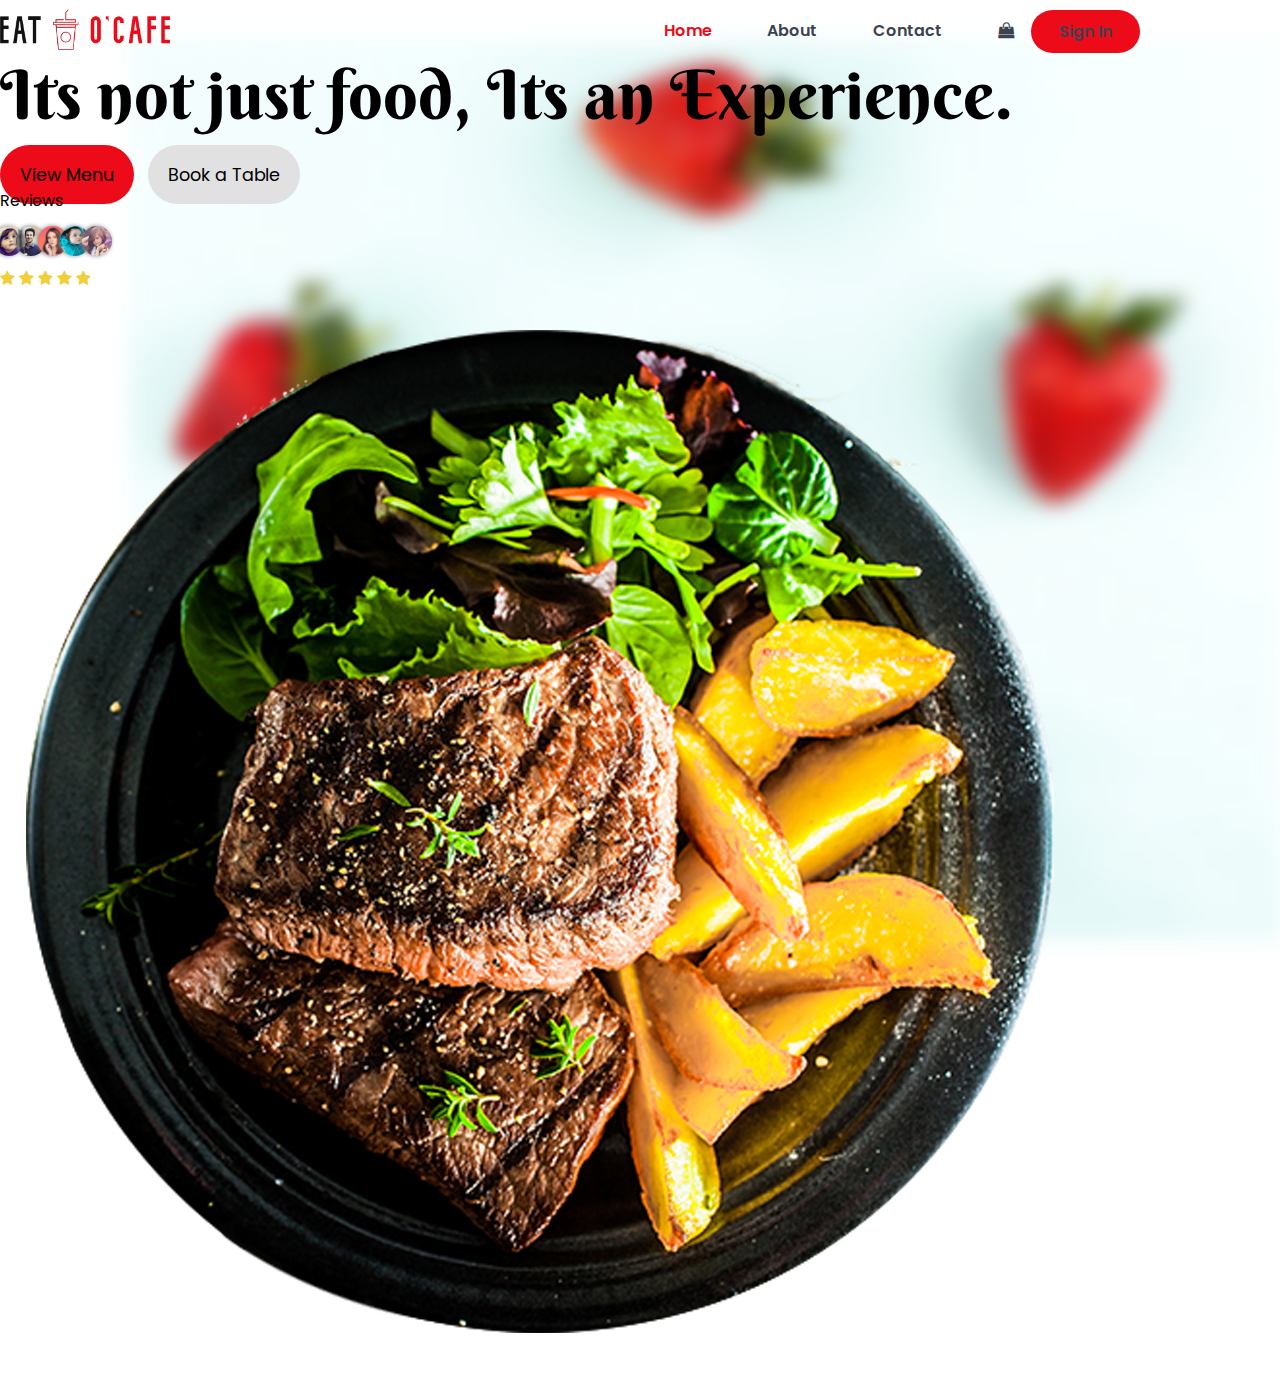
==== index.html @ b6c16cdf "bg added" ====
<!doctype html>
<html lang="en">

<head>
  <meta charset="utf-8">
  <meta name="viewport" content="width=device-width, initial-scale=1">
  <title>Eat O’Café</title>
  <link href="https://cdn.jsdelivr.net/npm/bootstrap@5.2.0-beta1/dist/css/bootstrap.min.css" rel="stylesheet"
    integrity="sha384-0evHe/X+R7YkIZDRvuzKMRqM+OrBnVFBL6DOitfPri4tjfHxaWutUpFmBp4vmVor" crossorigin="anonymous">

  <link rel="stylesheet" href="https://cdnjs.cloudflare.com/ajax/libs/font-awesome/4.7.0/css/font-awesome.min.css">

  <link rel="stylesheet" href="style.css">

  <link href='https://fonts.googleapis.com/css?family=Berkshire Swash' rel='stylesheet'>

</head>

<body>


  <!-- <div class="container" style="display: flex; justify-content: space-between; align-items: center;">
        <img src="/img/logo.svg" height= "50px" alt="Foody" class="logo">
        
            
                <ul class="nav-items" >
                    <li>Home</li>
                    <li>Menu</li>
                    <li>About Us</li>
                    <li>Contact</li>
                </ul>
            

        <span style="display: flex; align-items: center;">
            <i class="fa fa-shopping-bag" aria-hidden="true" ></i>
        <button>SignIn</button>
    </div> -->


  <img class="bg-image" src="img/bg.webp" alt="">


  <nav class="navbar">
    <div class="container">

      <div class="navbar-header">
        <button class="navbar-toggler" data-toggle="open-navbar1">
          <span></span>
          <span></span>
          <span></span>
        </button>
        <a href="#">
          <img src="img/logo.png" alt="" class="img-fluid" width="170em">
        </a>
      </div>

      <div class="navbar-menu" id="open-navbar1">
        <ul class="navbar-nav">
          <li class="active"><a href="#">Home</a></li>

          <li><a href="#">About</a></li>
          <li><a href="#">Contact</a></li>
          <li class="cart-button"><a href=""><i class="fa fa-shopping-bag" aria-hidden="true"></i></a></li>
          <li class="sign-in-button "><a href="#" class="text-white">Sign In</a></li>
        </ul>
      </div>
    </div>
  </nav>



  <!-- <div class="container">
    <div class="row gx-5">
      <div class="col-md-6  col-12  quote-left">
        <div class="row">
          <h1 class="quote text-center text-sm-start">Its not just food, Its an Experience.</h1>
          <div class="row hero-buttons py-5 d-flex  align-items-center justify-content-center">
            <span class="col  primary-btn text-white text-center  my-lg-0 mx-sm-3">View
              Menu</span>
            <span class=" col  secondary-btn text-center">Book a
              Table</span>
          </div>

          <div class="reviews text-md-start text-center"
            style="display: flexbox; align-items: flex-start; justify-content: flex-start;">
            <div style="font-size: 1rem; padding-bottom: 15px;">Reviews</div>
            <span>
              <img src="img/profile1.jpg" alt="Avatar" class="avatar">
              <img src="img/profile2.webp" alt="Avatar" class="avatar">
              <img src="img/profile 3.jpg" alt="Avatar" class="avatar">
              <img src="img/profile4.jpg" alt="Avatar" class="avatar">
              <img src="img/profile5.jpg" alt="Avatar" class="avatar">
            </span>
            <div style="padding-top: 13px;">
              <i class="fa fa-star" aria-hidden="true"></i>
              <i class="fa fa-star"></i>
              <i class="fa fa-star"></i>
              <i class="fa fa-star"></i>
              <i class="fa fa-star"></i>

            </div>
          </div>
        </div>

      </div>
      <div class="col-md-6 col-12 ">
        <img class="img-fluid w-auto " src="img/pngegg (1).png" alt="">
      </div>

    </div>
  </div> -->


  <div class="container">
    <div class="row mt-5 gx-md-5 d-flex  align-items-center justify-content-center">
      <div class="col-12 col-md-6 ">
        <h1 class="quote text-center text-sm-start ">Its not just food, Its an Experience.</h1>

        <br>
        <div class=" hero-buttons my-sm-4  d-flex  align-items-center justify-content-center  row-cols-sm-2 ">
          <span class="col  primary-btn text-white text-center  my-lg-0 mx-sm-3">View
            Menu</span>
          <span class=" col    secondary-btn text-center">Book a
            Table</span>
        </div>


        <div class="reviews text-md-start text-center my-sm-5 my-4"
          style="display: flexbox; align-items: flex-start; justify-content: flex-start;">
          <div style="font-size: 1rem; padding-bottom: 15px;">Reviews</div>
          <span>
            <img src="img/profile1.jpg" alt="Avatar" class="avatar">
            <img src="img/profile2.webp" alt="Avatar" class="avatar">
            <img src="img/profile 3.jpg" alt="Avatar" class="avatar">
            <img src="img/profile4.jpg" alt="Avatar" class="avatar">
            <img src="img/profile5.jpg" alt="Avatar" class="avatar">
          </span>
          <div style="padding-top: 13px;">
            <i class="fa fa-star" aria-hidden="true"></i>
            <i class="fa fa-star"></i>
            <i class="fa fa-star"></i>
            <i class="fa fa-star"></i>
            <i class="fa fa-star"></i>

          </div>
        </div>

      </div>

      <div class="col-12 col-md-6 d-flex justify-content-center align-items-center">


        <img style="animation: rotation 10s infinite linear"
          class="food-img  img-fluid w-75 d-flex align-items-center justify-content-center" src="img/food_edited.png"
          alt="">


      </div>
    </div>
  </div>















  <script src="https://cdn.jsdelivr.net/npm/bootstrap@5.2.0-beta1/dist/js/bootstrap.bundle.min.js"
    integrity="sha384-pprn3073KE6tl6bjs2QrFaJGz5/SUsLqktiwsUTF55Jfv3qYSDhgCecCxMW52nD2"
    crossorigin="anonymous"></script>
</body>

</html>
---- style.css ----
@import url("https://fonts.googleapis.com/css2?family=Poppins:ital,wght@0,100;0,200;0,300;0,400;0,500;0,600;0,700;0,800;0,900;1,100;1,200;1,300;1,400;1,500;1,600;1,700;1,800&display=swap");

* {
  margin: 0px;
  padding: 0px;
  box-sizing: border-box;
}

body {
  /* overflow-x: hidden; */

  font-family: "Poppins", sans-serif;
  /* background-image: linear-gradient(135deg, #ebe7e6, #dfd9db); */
  /* background-image: url("img/bg.webp"); */
  
}

.bg-image{
  -webkit-filter: blur(10px); /* Safari 6.0 - 9.0 */
      filter: blur(10px);
      position: absolute;
      right: 0px;
      top: 40px;
      z-index: -3;
      object-fit: cover;
      background-size: auto;
      width: 90%;
      height: 100%;
      background-repeat: repeat-y ;
}

ul li {
  list-style-type: none;
  display: inline;
  padding-right: 30px;
  align-items: center;
  justify-content: cen;
}

/* .container {
  display: flex;
  padding: 20px;
  align-items: center;
  justify-content: center;
} */

.logo {
  padding-right: 80px;
}

.cart-button {
  margin-right: -25px;
}

/* 
#------------------------- */

@import url("https://fonts.googleapis.com/css2?family=Roboto:wght@300;400;500&display=swap");
* {
  box-sizing: border-box;
  padding: 0;
  margin: 0;
}

/* body {
  font-family: "Roboto", sans-serif;
  font-size: 0.925rem;
} */

a {
  text-decoration: none;
}

/* .container {
  width: 1170px;
  position: relative;
  margin-left: auto;
  margin-right: auto;
  padding-left: 15px;
  padding-right: 15px;
} */

.navbar,
.navbar > .container {
  width: 100%;
  display: flex;
  flex-wrap: wrap;
  align-items: center;
  justify-content: space-between;
}
@media (max-width: 768px) {
  .navbar,
  .navbar > .container {
    display: block;
  }
}

/* .navbar {
  box-shadow: 0 1px 2px 0 rgba(0, 0, 0, 0.05);
  background-color: #fff;
  padding: 1rem 1.15rem;
  border-bottom: 1px solid #eceef3; */
/*
  |-----------------------------------
  | Start navbar logo or brand etc..
  |-----------------------------------
  */
/*
  |-----------------------------------
  | Start navbar menu
  |-----------------------------------
 
} */
@media (min-width: 576px) {
  .navbar .container {
    max-width: 540px;
  }
}
@media (min-width: 768px) {
  .navbar .container {
    max-width: 720px;
  }
}
@media (min-width: 992px) {
  .navbar .container {
    max-width: 960px;
  }
}
@media (min-width: 1200px) {
  .navbar .container {
    max-width: 1140px;
  }
}
.navbar .navbar-header {
  display: flex;
  align-items: center;
}
@media (max-width: 768px) {
  .navbar .navbar-header {
    width: 100%;
    display: flex;
    align-items: center;
    justify-content: space-between;
    flex-direction: row-reverse;
  }
}
.navbar .navbar-header .navbar-toggler {
  cursor: pointer;
  border: none;
  display: none;
  outline: none;
}
@media (max-width: 768px) {
  .navbar .navbar-header .navbar-toggler {
    display: block;
  }
}
.navbar .navbar-header .navbar-toggler span {
  height: 2px;
  width: 22px;
  background-color: #929aad;
  display: block;
}
.navbar .navbar-header .navbar-toggler span:not(:last-child) {
  margin-bottom: 0.2rem;
}
.navbar .navbar-header > a {
  font-weight: 500;
  color: #3c4250;
}
.navbar .navbar-menu {
  display: flex;
  align-items: center;
  flex-basis: auto;
  flex-grow: 1;
}
@media (max-width: 768px) {
  .navbar .navbar-menu {
    display: none;
    text-align: center;
  }
}
.navbar .navbar-menu .navbar-nav {
  margin-left: auto;
  flex-direction: row;
  display: flex;
  padding-left: 0;
  margin-bottom: 0;
  list-style: none;
}
@media (max-width: 768px) {
  .navbar .navbar-menu .navbar-nav {
    width: 100%;
    display: block;
    border-top: 1px solid #eee;
    margin-top: 1rem;
  }
}
.navbar .navbar-menu .navbar-nav > li > a {
  color: #3c4250;
  text-decoration: none;
  display: inline-block;
  padding: 0.5rem 0.8rem;
  font-weight: 600;
}
.navbar .navbar-menu .navbar-nav > li > a:hover {
  color: #ed0a19;
  transition-duration: 500ms;
}
@media (max-width: 768px) {
  .navbar .navbar-menu .navbar-nav > li > a {
    border-bottom: 1px solid #eceef3;
  }
}
.navbar .navbar-menu .navbar-nav > li.active a {
  color: #ed0a19;
}
.navbar .navbar-menu .navbar-nav .navbar-dropdown .dropdown {
  list-style: none;
  position: absolute;
  top: 150%;
  left: 0;
  background-color: #fff;
  padding-top: 0.5rem;
  padding-bottom: 0.5rem;
  min-width: 160px;
  width: auto;
  white-space: nowrap;
  box-shadow: 0 0.5rem 1rem rgba(0, 0, 0, 0.1);
  z-index: 99999;
  border-radius: 0.75rem;
  display: none;
}
@media (max-width: 768px) {
  .navbar .navbar-menu .navbar-nav .navbar-dropdown .dropdown {
    position: relative;
    box-shadow: none;
  }
}
.navbar .navbar-menu .navbar-nav .navbar-dropdown .dropdown li a {
  color: #3c4250;
  padding: 0.25rem 1rem;
  display: block;
}
.navbar .navbar-menu .navbar-nav .navbar-dropdown .dropdown.show {
  display: block !important;
}
.navbar .navbar-menu .navbar-nav .dropdown > .separator {
  height: 1px;
  width: 100%;
  margin-top: 9px;
  margin-bottom: 9px;
  background-color: #eceef3;
}
.navbar .navbar-dropdown {
  position: relative;
}

.navbar .navbar-header > a span {
  color: #66f;
}

.navbar .navbar-header h4 {
  font-weight: 500;
  font-size: 1.25rem;
}
@media (max-width: 768px) {
  .navbar .navbar-header h4 {
    font-size: 1.05rem;
  }
}

.sign-in-button {
  background-color: #ed0a19;
  border-radius: 30px;
  padding: 1px 15px;
}

.quote-left {
  display: flex;
  justify-content: center;
  align-items: center;
}

.quote {
  font-family: "Berkshire Swash";
  font-size: calc(1.2rem + 3.8vw);
  font-weight: 400;
  margin-top: -10px;
}

.primary-btn {
  background-color: #ed0a19;
  border-radius: 6rem;
  padding: 1.1rem 20px;
  margin-right: 10px;
  font-size: 1.1rem;
}

.secondary-btn {
  background-color: #e1e1e1;
  border-radius: 6rem;
  padding: 1.1rem 20px;
  font-size: 1.1rem;
}

.fa-star {
  color: #f1cf3b;
}

.avatar {
  background-color: white;
  object-fit: cover;
  vertical-align: middle;
  width: 30px;
  height: 30px;
  border-radius: 50%;
  margin: -6px;
  box-shadow: -1px 0px 4px #898989;
}

@keyframes rotation {
  from {
    transform: rotate(0deg);
  }
  to {
    transform: rotate(359deg);
  }
}

food-img{
  /* position: absolute; */
  overflow: hidden;

}
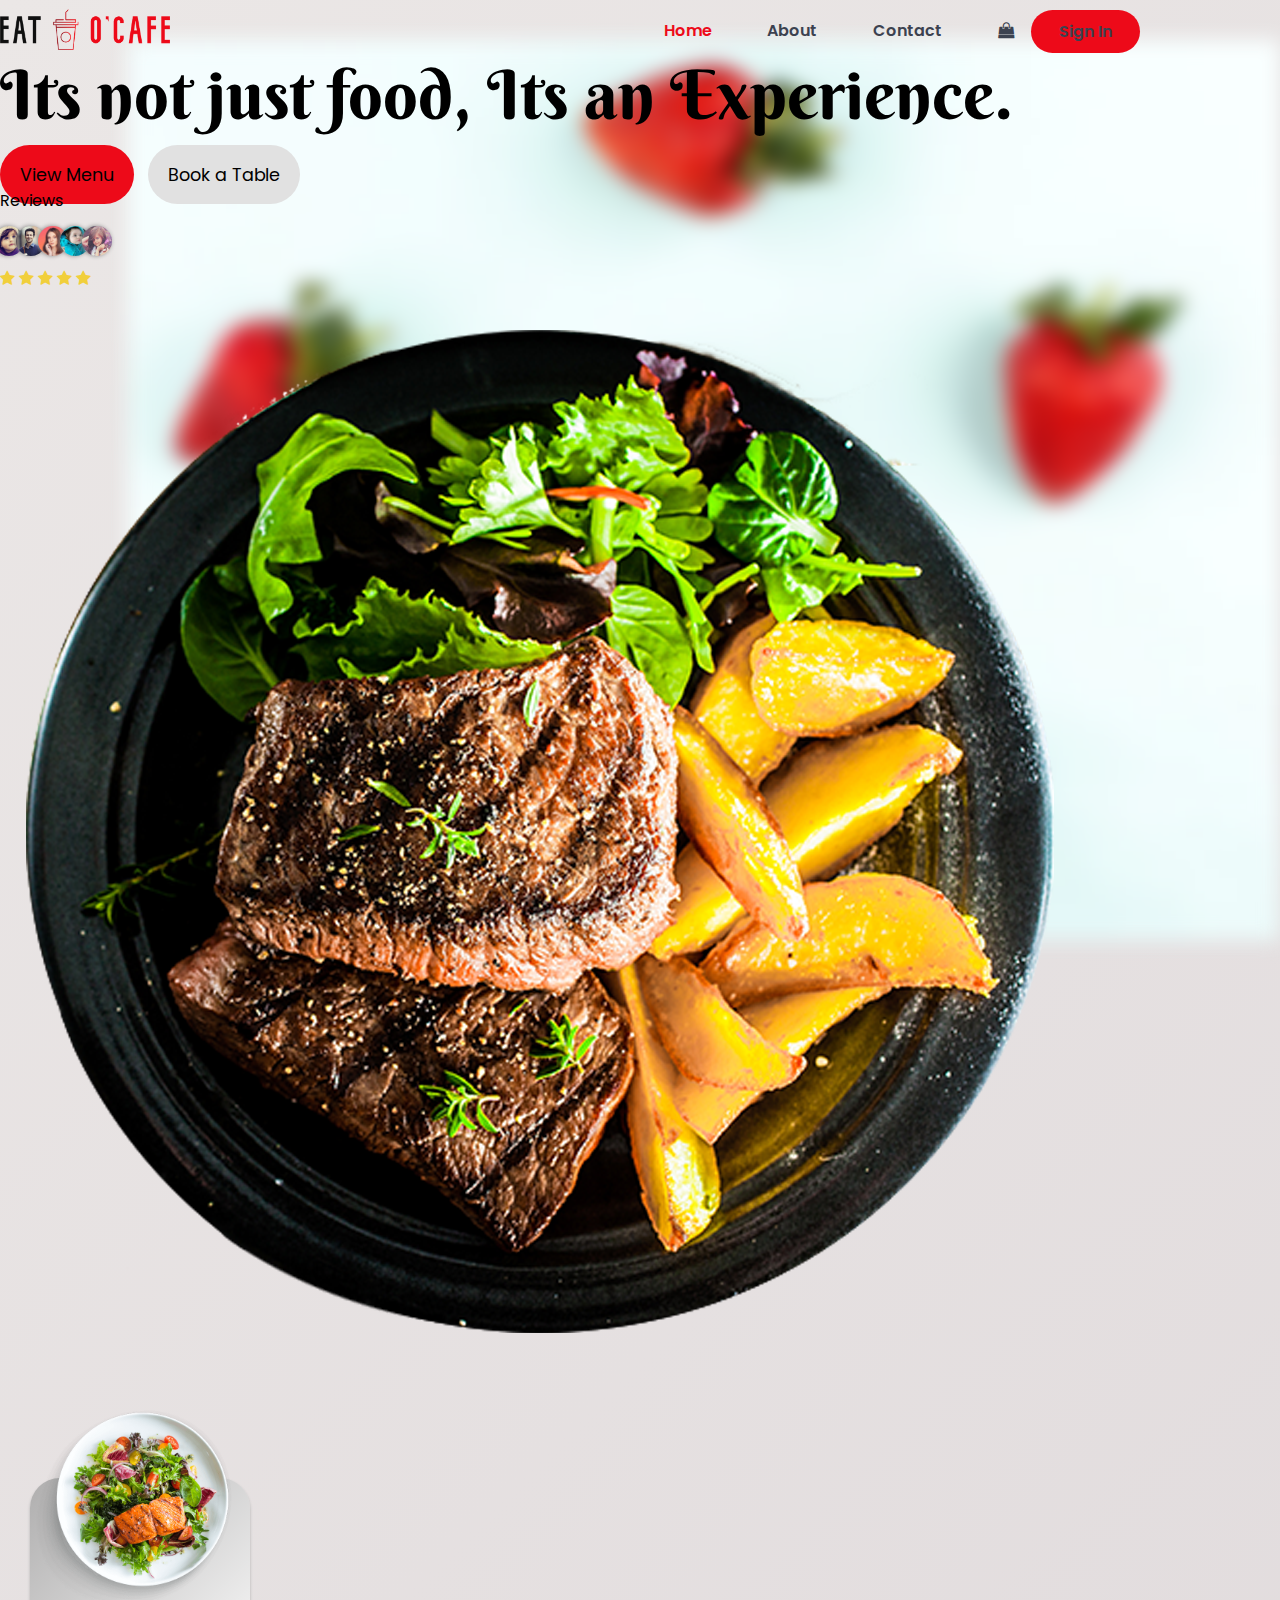
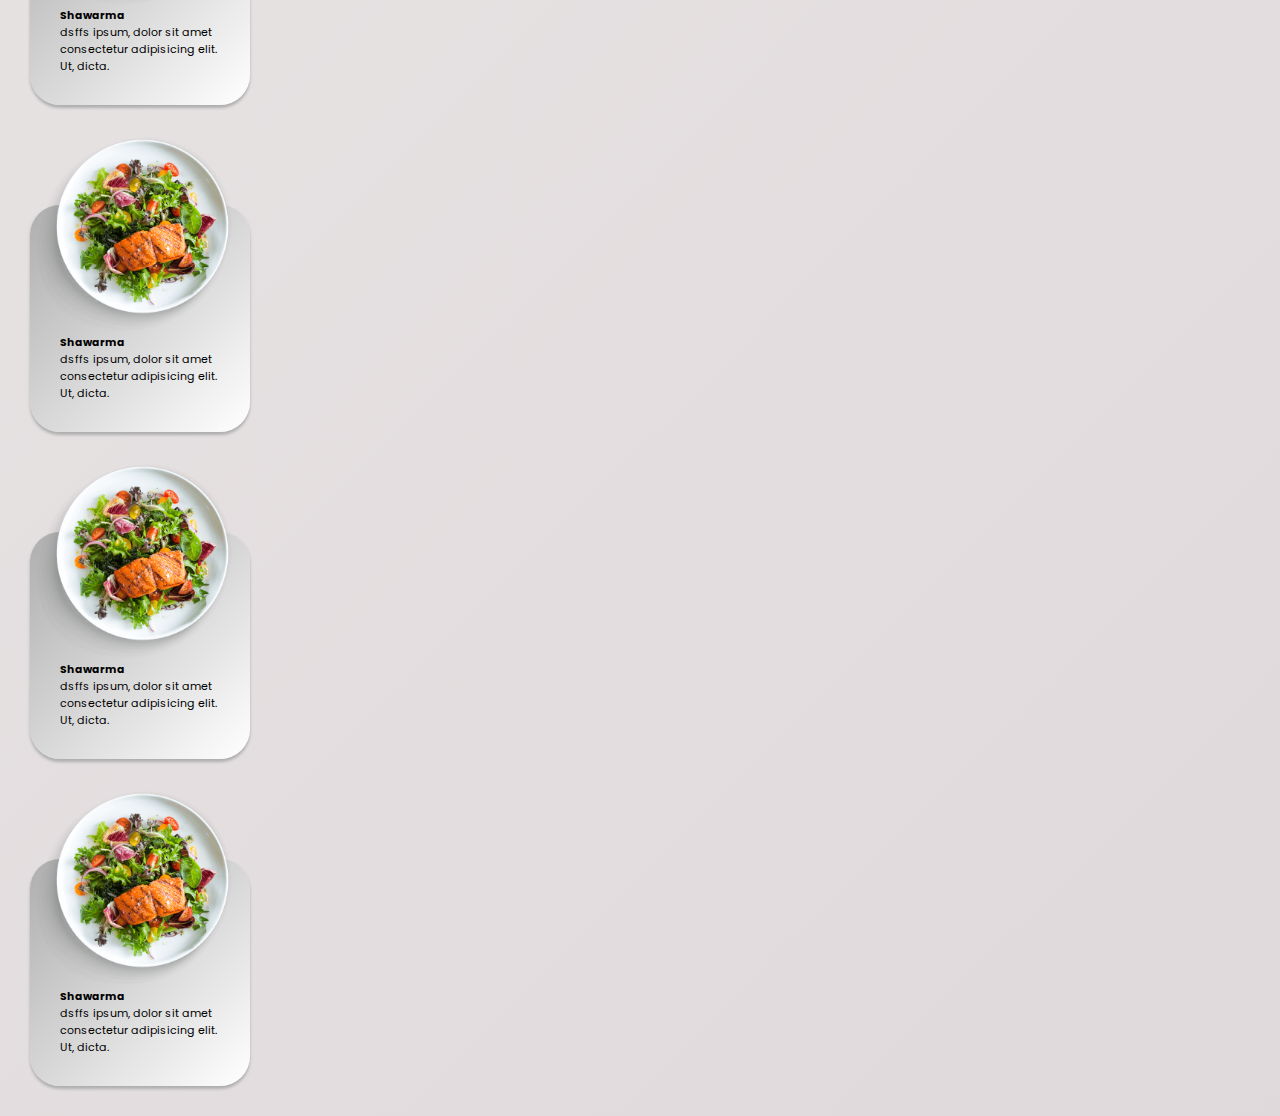
==== commit 714c71a3: "working on card" ====
--- a/index.html
+++ b/index.html
@@ -13,6 +13,13 @@
   <link rel="stylesheet" href="style.css">
 
   <link href='https://fonts.googleapis.com/css?family=Berkshire Swash' rel='stylesheet'>
+
+  <link href="https://unpkg.com/aos@2.3.1/dist/aos.css" rel="stylesheet">
+
+
+  <script>
+    AOS.init();
+  </script>
 
 </head>
 
@@ -37,7 +44,7 @@
     </div> -->
 
 
-  <img class="bg-image" src="img/bg.webp" alt="">
+  <img class="bg-image d-none d-sm-flex" src="img/bg.webp" alt="">
 
 
   <nav class="navbar">
@@ -114,11 +121,12 @@
   <div class="container">
     <div class="row mt-5 gx-md-5 d-flex  align-items-center justify-content-center">
       <div class="col-12 col-md-6 ">
-        <h1 class="quote text-center text-sm-start ">Its not just food, Its an Experience.</h1>
+        <h1 class="quote text-center text-sm-start " data-aos="fade-up" data-aos-anchor-placement="bottom-center">Its
+          not just food, Its an Experience.</h1>
 
         <br>
-        <div class=" hero-buttons my-sm-4  d-flex  align-items-center justify-content-center  row-cols-sm-2 ">
-          <span class="col  primary-btn text-white text-center  my-lg-0 mx-sm-3">View
+        <div class=" hero-buttons my-sm-4 d-flex align-items-center justify-content-center row-cols-sm-2 ">
+          <span class=" col primary-btn text-white text-center my-lg-0 mx-sm-3">View
             Menu</span>
           <span class=" col    secondary-btn text-center">Book a
             Table</span>
@@ -162,17 +170,71 @@
 
 
 
-
-
-
-
-
-
-
-
-
-
-
+  <div class="row d-flex justify-content-center">
+    <div class="card1 col-lg-4">
+      <img src="img/pngegg (2).png" alt="" class="card-img">
+      <div class="card-details card-block">
+        <h6 class="text-center pb-2" style="font-weight: 700;">Shawarma</h6>
+        <p class="text-center" style=" font-size: 11px;">dsffs ipsum, dolor sit amet
+          consectetur
+          adipisicing
+          elit. Ut,
+          dicta.</p>
+      </div>
+    </div>
+
+    <div class="card1 col-lg-4">
+      <img src="img/pngegg (2).png" alt="" class="card-img">
+      <div class="card-details card-block">
+        <h6 class="text-center pb-2" style="font-weight: 700;">Shawarma</h6>
+        <p class="text-center" style=" font-size: 11px;">dsffs ipsum, dolor sit amet
+          consectetur
+          adipisicing
+          elit. Ut,
+          dicta.</p>
+      </div>
+    </div>
+
+    <div class="card1 col-lg-4">
+      <img src="img/pngegg (2).png" alt="" class="card-img">
+      <div class="card-details card-block">
+        <h6 class="text-center pb-2" style="font-weight: 700;">Shawarma</h6>
+        <p class="text-center" style=" font-size: 11px;">dsffs ipsum, dolor sit amet
+          consectetur
+          adipisicing
+          elit. Ut,
+          dicta.</p>
+      </div>
+    </div>
+
+    <div class="card1 col-lg-4 ">
+      <img src="img/pngegg (2).png" alt="" class="card-img">
+      <div class="card-details card-block">
+        <h6 class="text-center pb-2" style="font-weight: 700;">Shawarma</h6>
+        <p class="text-center" style=" font-size: 11px;">dsffs ipsum, dolor sit amet
+          consectetur
+          adipisicing
+          elit. Ut,
+          dicta.</p>
+      </div>
+    </div>
+  </div>
+
+
+
+
+
+
+
+
+
+  <script src="https://unpkg.com/aos@2.3.1/dist/aos.js"></script>
+  <script>
+    AOS.init({
+      offset: 400,
+      duration: 1400
+    });
+  </script>
   <script src="https://cdn.jsdelivr.net/npm/bootstrap@5.2.0-beta1/dist/js/bootstrap.bundle.min.js"
     integrity="sha384-pprn3073KE6tl6bjs2QrFaJGz5/SUsLqktiwsUTF55Jfv3qYSDhgCecCxMW52nD2"
     crossorigin="anonymous"></script>
--- a/style.css
+++ b/style.css
@@ -10,7 +10,7 @@
   /* overflow-x: hidden; */
 
   font-family: "Poppins", sans-serif;
-  /* background-image: linear-gradient(135deg, #ebe7e6, #dfd9db); */
+  background-image: linear-gradient(135deg, #ebe7e6, #dfd9db);
   /* background-image: url("img/bg.webp"); */
   
 }
@@ -335,3 +335,37 @@
 }
 
 
+.card1{
+  
+  margin: 30px;
+  margin-top: 100px;
+  padding: 30px;
+  /* height: 220px;*/
+  width: 220px; 
+  border-radius: 30px;
+  /* background-color: #ffffff; */
+  /* box-shadow: inset 8px 8px 8px #cbced1,
+  inset -8px -8px 8px #fff; */
+
+  background: linear-gradient(135deg, rgb(175, 174, 174) 0%, rgb(255, 255, 255) 100%);
+  box-shadow: 0px 2.5px 3px #afafaf;
+}
+
+.card-img{
+  position: relative;
+  
+  top: -100px;
+  right: 27px;
+  display: flex;
+  align-items: center;
+  justify-content: center;
+
+  width: 200px !important;
+  height: 200px; 
+}
+
+.card-block{
+  margin-top: -100px;
+}
+
+
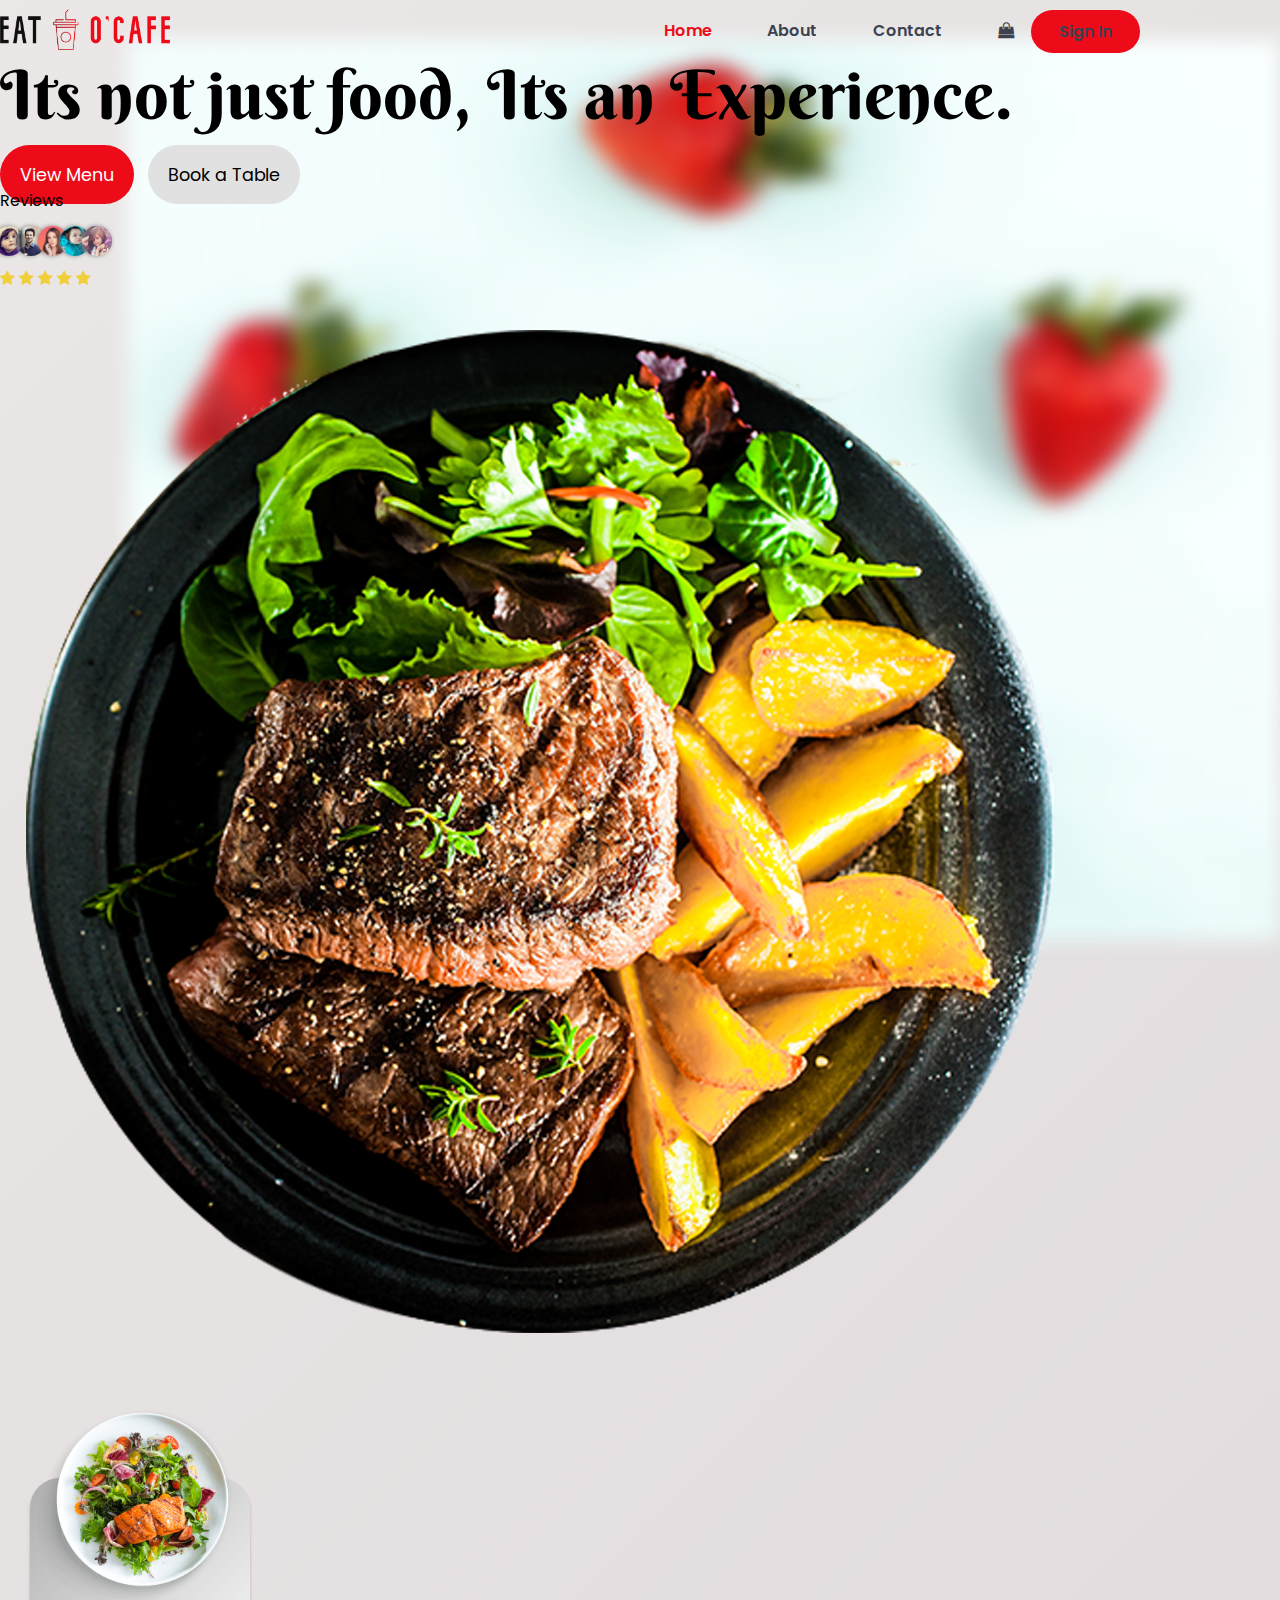
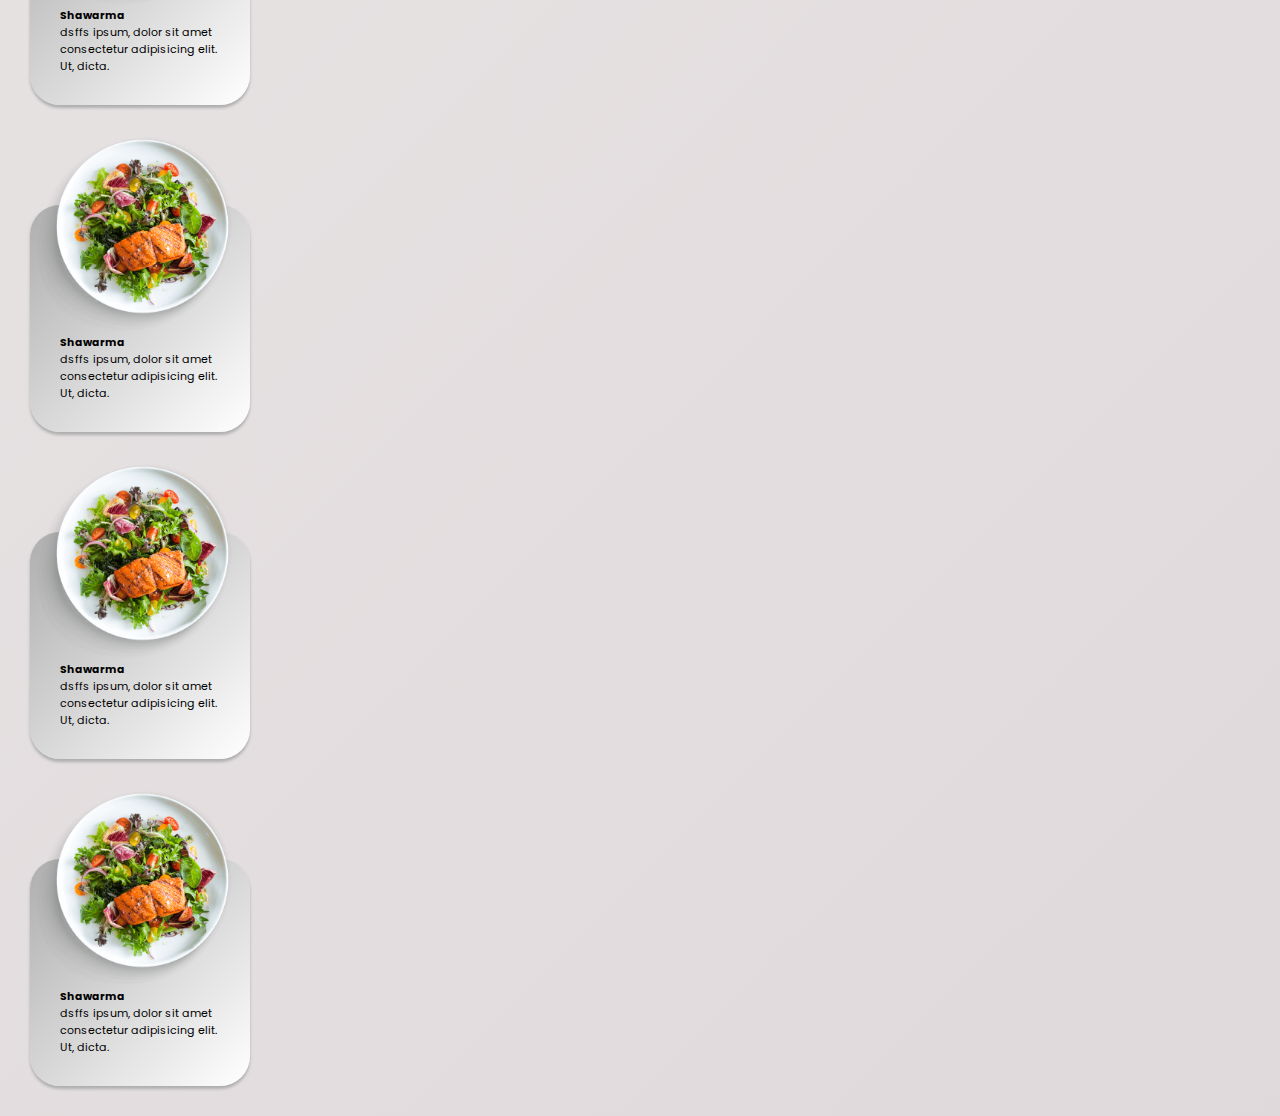
==== commit 57b37584: "Connected home page and menu page" ====
--- a/index.html
+++ b/index.html
@@ -126,8 +126,10 @@
 
         <br>
         <div class=" hero-buttons my-sm-4 d-flex align-items-center justify-content-center row-cols-sm-2 ">
-          <span class=" col primary-btn text-white text-center my-lg-0 mx-sm-3">View
-            Menu</span>
+          <span class=" col primary-btn text-white text-center my-lg-0 mx-sm-3">
+            
+            <a  style="text-decoration:none; color: white;" href="menu.html">View
+              Menu</a></span>
           <span class=" col    secondary-btn text-center">Book a
             Table</span>
         </div>
@@ -167,9 +169,6 @@
     </div>
   </div>
 
-
-
-
   <div class="row d-flex justify-content-center">
     <div class="card1 col-lg-4">
       <img src="img/pngegg (2).png" alt="" class="card-img">
@@ -221,11 +220,7 @@
   </div>
 
 
-
-
-
-
-
+  
 
 
   <script src="https://unpkg.com/aos@2.3.1/dist/aos.js"></script>
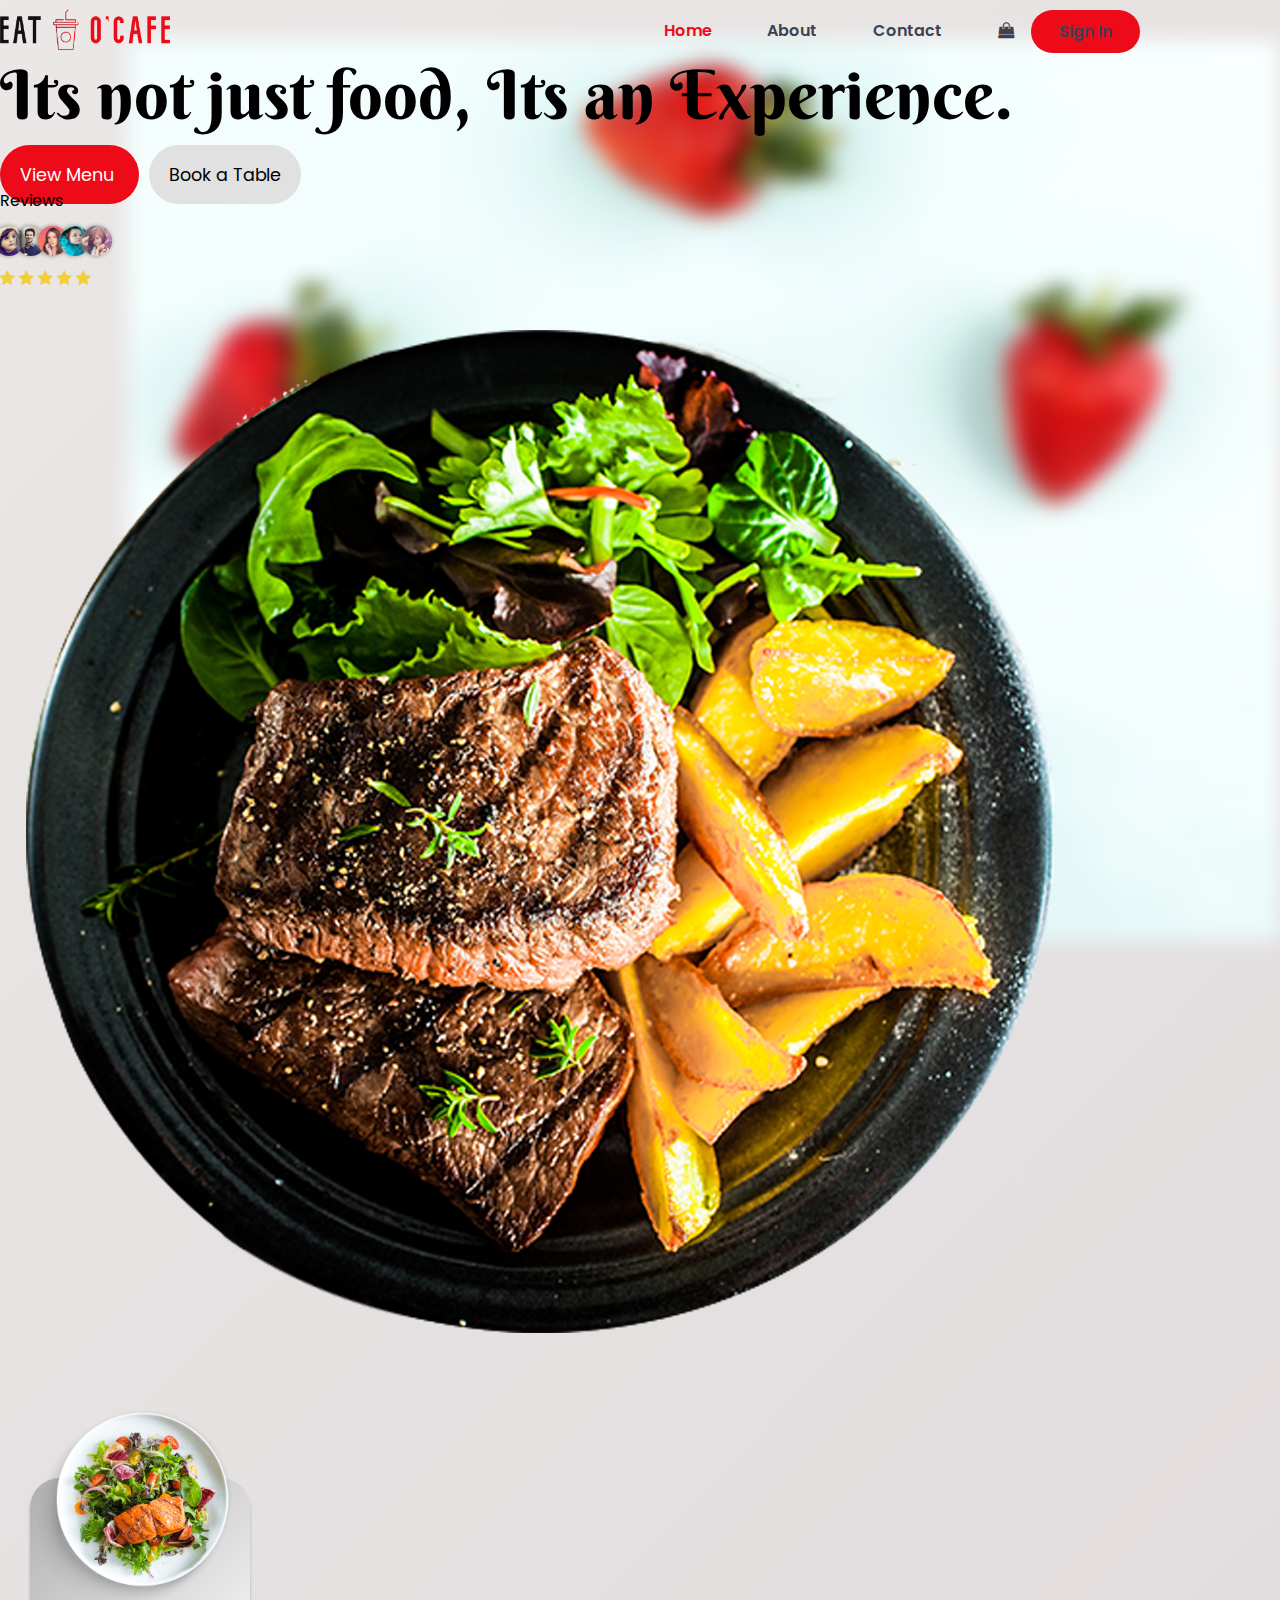
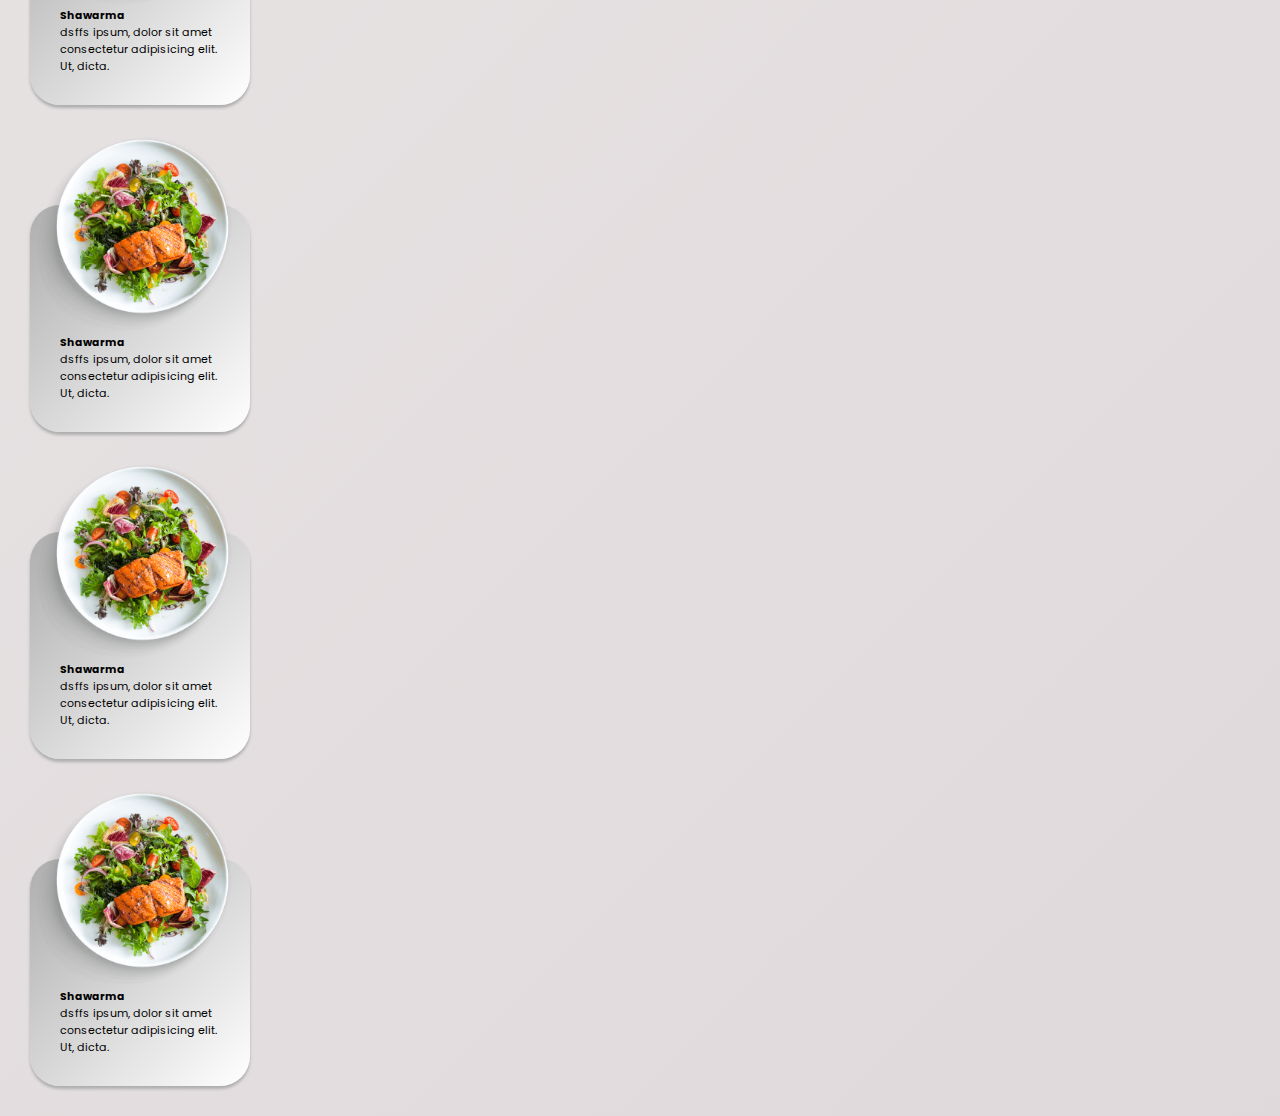
==== commit 15304d62: "table page on progress" ====
--- a/index.html
+++ b/index.html
@@ -129,9 +129,13 @@
           <span class=" col primary-btn text-white text-center my-lg-0 mx-sm-3">
             
             <a  style="text-decoration:none; color: white;" href="menu.html">View
-              Menu</a></span>
-          <span class=" col    secondary-btn text-center">Book a
-            Table</span>
+              Menu</a>
+          </span>
+
+              
+          <span class=" col secondary-btn text-center">
+            <a  style="text-decoration:none; color: rgb(0, 0, 0);" href="table.html">Book a Table</a>
+            </span>
         </div>
 
 
--- a/style.css
+++ b/style.css
@@ -368,4 +368,8 @@
   margin-top: -100px;
 }
 
-
+.row{
+  --bs-gutter-x: 0;
+}
+
+
